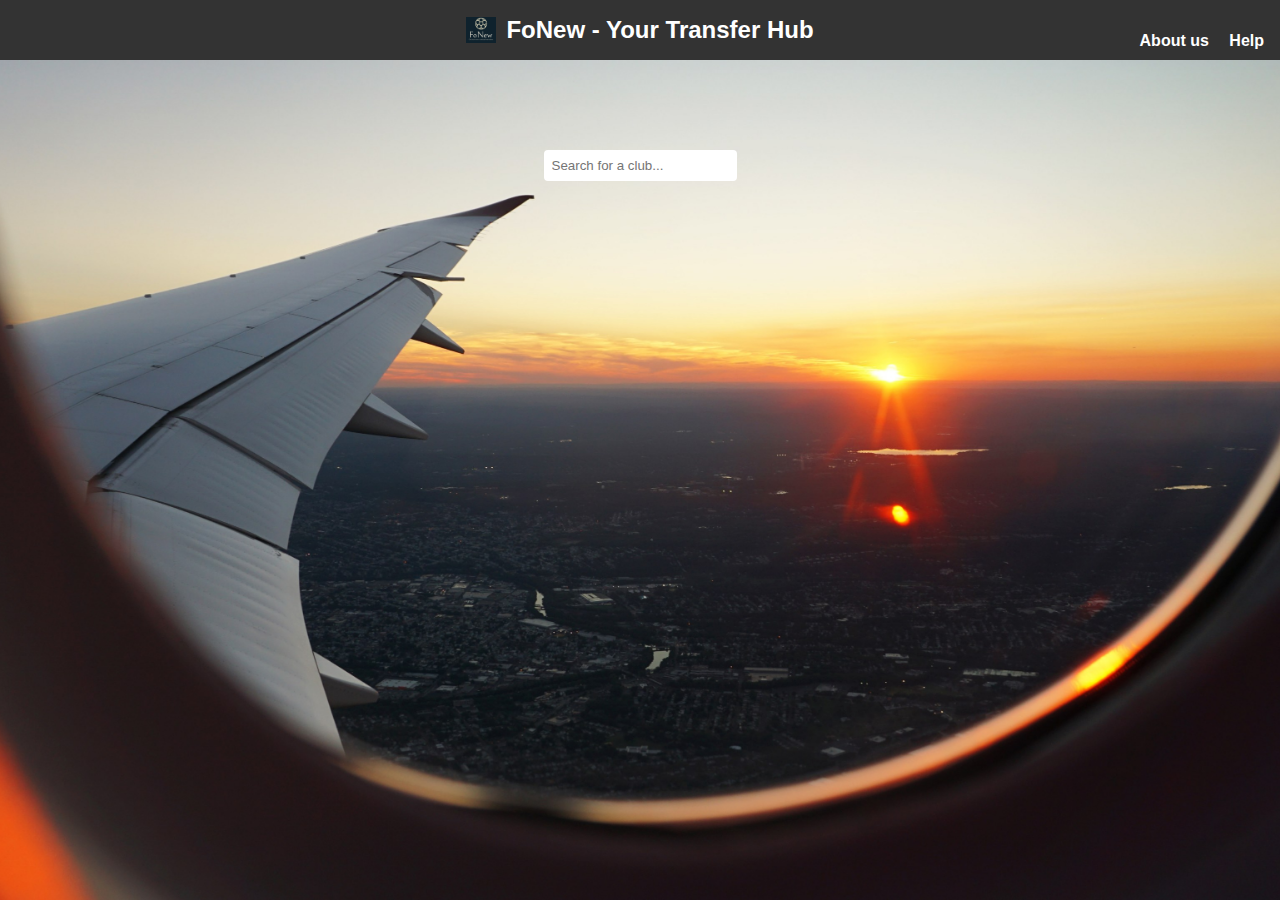
==== index.html @ 8a061b53 "Heb alle files en images van mijn code die ik had gemaakt in visual studio code over gexet naar deze" ====
<!DOCTYPE html>
<html lang="en">
<head>
  <meta charset="UTF-8">
  <meta name="viewport" content="width=device-width, initial-scale=1.0">
  <title>FoNew - Your Transfer Hub</title>
  <link rel="icon" href="/img/Logo-app.png" type="image/x-icon">
  <link rel="stylesheet" href="/css/style.css">
  <link rel="stylesheet" href="/css/Menu.css">
</head>
<body>

  <header>
    <div class="menu-toggle">
      <div class="menu-bar"></div>
      <div class="menu-bar"></div>
      <div class="menu-bar"></div>
    </div>
    <div class="menu">
      <ul>
        <li><a href="/About.html">About us</a></li>
        <li><a href="/Help.html">Help</a></li>
      </ul>
    </div>
    <div class="title">
      <img src="/img/Logo_app.png" alt="FoNew Logo" class="header-logo">
      <h1>FoNew - Your Transfer Hub</h1>
    </div>
  </header>

  <main>
    <div id="search-container">
      <input type="text" id="search-input" placeholder="Search for a club...">
      <section id="transfer-list">
      </section>
    </div>
  </main>

  <script src="/js/App.js"></script>
</body>
</html>
---- css/style.css ----
.menu {
    position: absolute;
    top: 0;
    right: 0;
    margin: 1em;
  }
  
  .menu ul {
    list-style-type: none;
    padding: 0;
  }
  
  .menu li {
    display: inline;
    margin-left: 1em;
  }
  
  .menu a {
    text-decoration: none;
    color: white;
    font-weight: bold;
  }
  
  .menu a:hover {
    color: yellow;
  }
  
  .title {
    display: flex;
    align-items: center;
    justify-content: center;
  }
  
  .header-logo {
    width: 30px;
    margin-right: 10px;
  }
  
  h1 {
    margin: 0;
    font-size: 1.5em;
  }
  
  body {
    font-family: Arial, sans-serif;
    margin: 0;
    padding: 0;
    background: url('/img/App_bk.jpg') center center fixed;
    background-size: cover;
  }
  
  header {
    background-color: #333;
    color: white;
    text-align: center;
    padding: 1em;
  }
  
  main {
    padding: 80px 20px 20px; /* Adjusted padding to ensure content is below the fixed header */
    display: flex;
    justify-content: center;
    align-items: center;
  }
  
  #search-container {
    text-align: center;
  }
  
  #search-input {
    padding: 8px;
    border: none;
    border-radius: 4px;
    margin-top: 10px;
  }
  
  .transfer-item {
    display: none;
    margin-bottom: 20px;
    cursor: pointer;
    background: rgba(255, 255, 255, 0.8);
    padding: 10px;
    border-radius: 8px;
  }
  
  .club-info {
    display: flex;
    align-items: center;
    cursor: pointer;
  }
  
  .club-badge {
    width: 50px;
    height: 50px;
    margin-right: 10px;
  }
  
  .overlay {
    position: fixed;
    top: 0;
    left: 0;
    width: 100%;
    height: 100%;
    background: rgba(0, 0, 0, 0.5);
    display: flex;
    justify-content: center;
    align-items: center;
    z-index: 1;
  }
  
  .popup {
    background: white;
    padding: 20px;
    border-radius: 8px;
    text-align: center;
  }
  
  .popup h2 {
    margin-bottom: 10px;
  }
  
  .popup button {
    background-color: #333;
    color: white;
    padding: 10px;
    border: none;
    border-radius: 4px;
    cursor: pointer;
  }
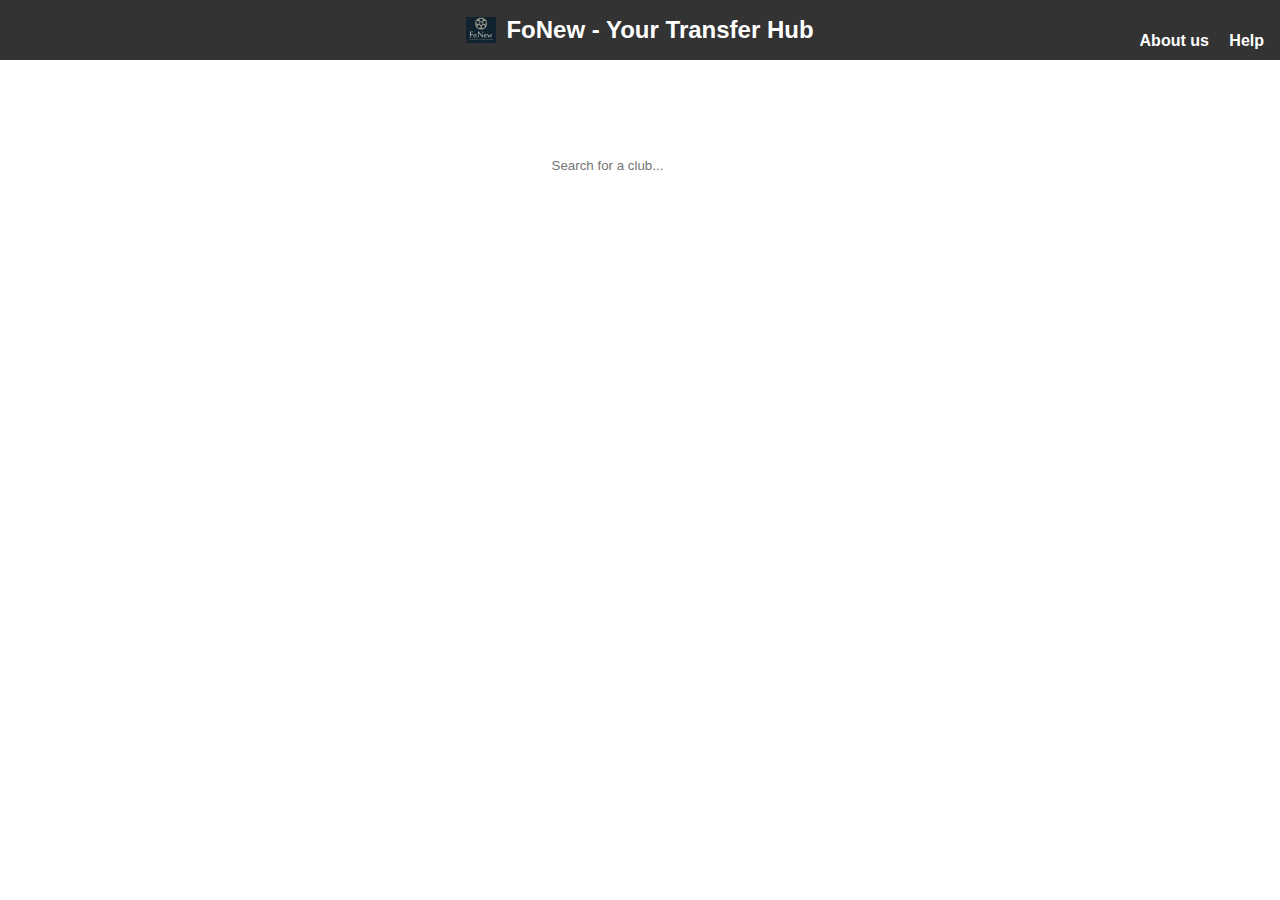
==== commit 6d6d1ad6: "Gemaakt zodat hij werkt via GitHub pages." ====
--- a/index.html
+++ b/index.html
@@ -4,9 +4,9 @@
   <meta charset="UTF-8">
   <meta name="viewport" content="width=device-width, initial-scale=1.0">
   <title>FoNew - Your Transfer Hub</title>
-  <link rel="icon" href="/img/Logo-app.png" type="image/x-icon">
-  <link rel="stylesheet" href="/css/style.css">
-  <link rel="stylesheet" href="/css/Menu.css">
+  <link rel="icon" href="img/Logo-app.png" type="image/x-icon">
+  <link rel="stylesheet" href="css/style.css">
+  <link rel="stylesheet" href="css/Menu.css">
 </head>
 <body>
 
@@ -18,12 +18,12 @@
     </div>
     <div class="menu">
       <ul>
-        <li><a href="/About.html">About us</a></li>
+        <li><a href="About.html">About us</a></li>
         <li><a href="/Help.html">Help</a></li>
       </ul>
     </div>
     <div class="title">
-      <img src="/img/Logo_app.png" alt="FoNew Logo" class="header-logo">
+      <img src="img/Logo_app.png" alt="FoNew Logo" class="header-logo">
       <h1>FoNew - Your Transfer Hub</h1>
     </div>
   </header>
@@ -36,6 +36,6 @@
     </div>
   </main>
 
-  <script src="/js/App.js"></script>
+  <script src="js/App.js"></script>
 </body>
 </html>
--- a/css/style.css
+++ b/css/style.css
@@ -45,7 +45,7 @@
     font-family: Arial, sans-serif;
     margin: 0;
     padding: 0;
-    background: url('/img/App_bk.jpg') center center fixed;
+    background: url('img/App_bk.jpg') center center fixed;
     background-size: cover;
   }
   
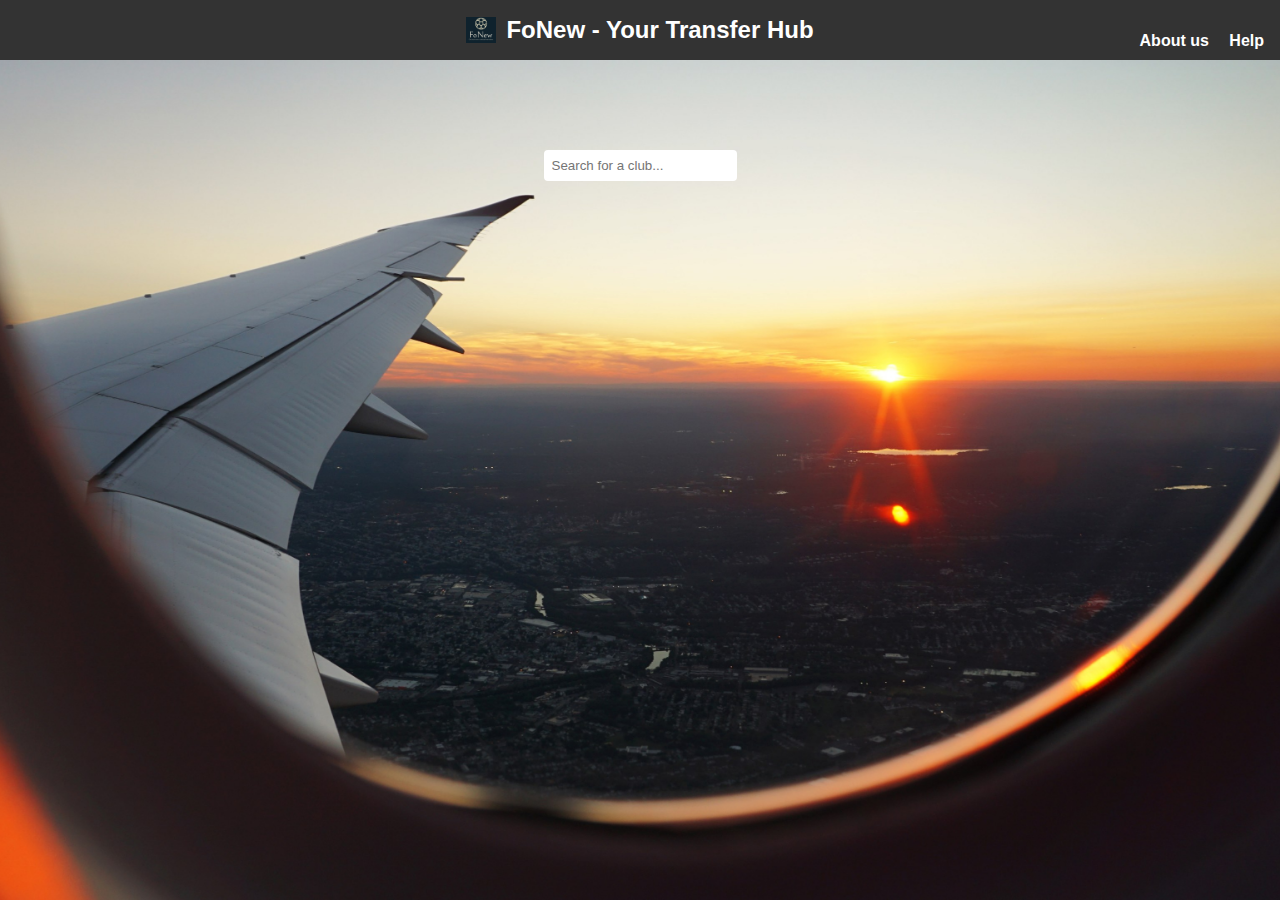
==== commit a01e35b6: "Het gebruiken van GitHub pages mogelijk gemaakt doormiddel van ../ en het verwijderen van / voor bij" ====
--- a/index.html
+++ b/index.html
@@ -4,9 +4,9 @@
   <meta charset="UTF-8">
   <meta name="viewport" content="width=device-width, initial-scale=1.0">
   <title>FoNew - Your Transfer Hub</title>
-  <link rel="icon" href="img/Logo-app.png" type="image/x-icon">
+  <link rel="icon" href="img/Logo_app.png" type="image/x-icon">
   <link rel="stylesheet" href="css/style.css">
-  <link rel="stylesheet" href="css/Menu.css">
+  <link rel="stylesheet" href="css/menu.css">
 </head>
 <body>
 
@@ -18,8 +18,8 @@
     </div>
     <div class="menu">
       <ul>
-        <li><a href="About.html">About us</a></li>
-        <li><a href="/Help.html">Help</a></li>
+        <li><a href="about.html">About us</a></li>
+        <li><a href="help.html">Help</a></li>
       </ul>
     </div>
     <div class="title">
@@ -36,6 +36,6 @@
     </div>
   </main>
 
-  <script src="js/App.js"></script>
+  <script src="js/app.js"></script>
 </body>
 </html>
--- a/css/style.css
+++ b/css/style.css
@@ -45,7 +45,7 @@
     font-family: Arial, sans-serif;
     margin: 0;
     padding: 0;
-    background: url('img/App_bk.jpg') center center fixed;
+    background: url('../img/App_bk.jpg') center center fixed;
     background-size: cover;
   }
   
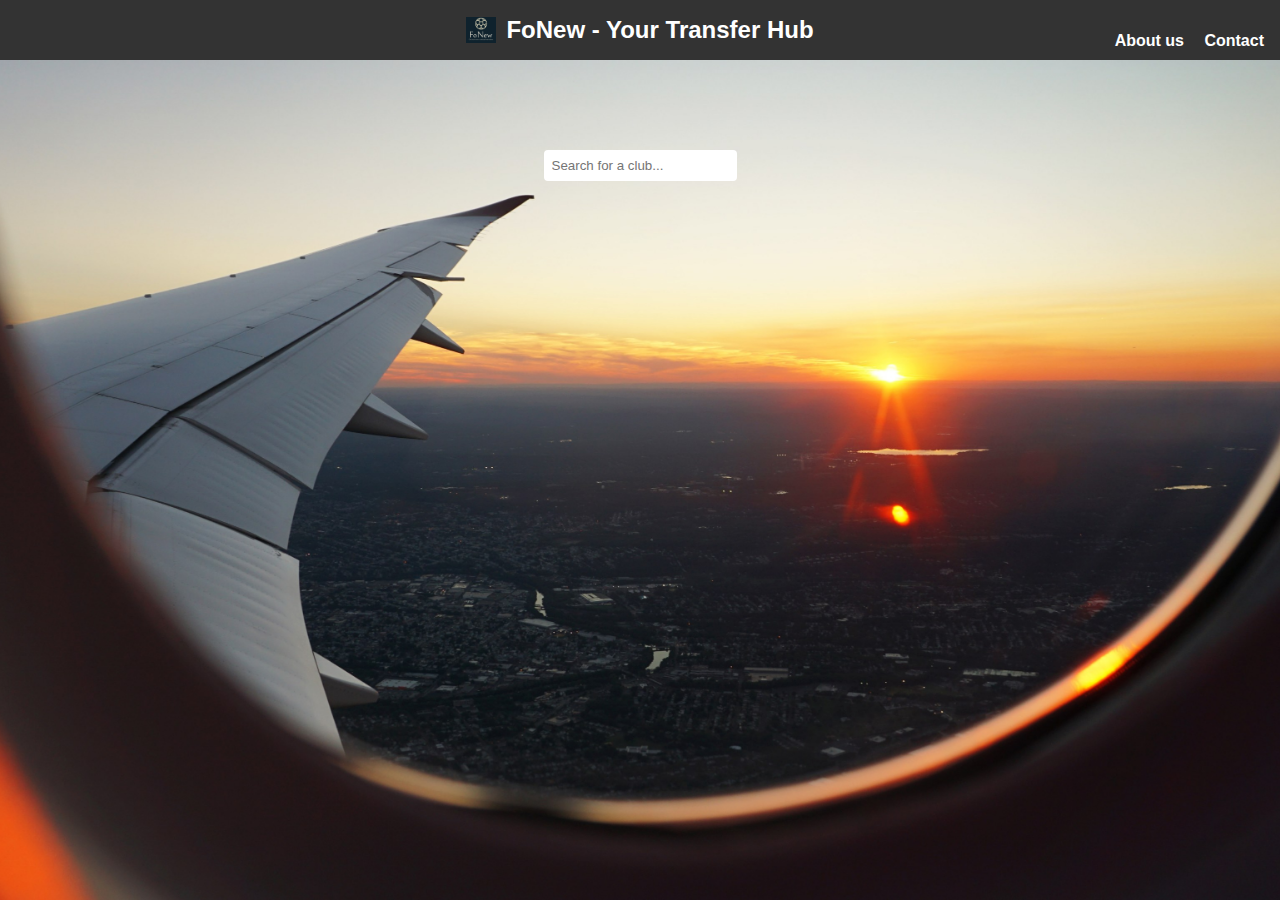
==== commit 9395a5d5: "Even de benaming van alle help files naar contact files vermoemt, vind ik duidelijker dan help en ik" ====
--- a/index.html
+++ b/index.html
@@ -19,7 +19,7 @@
     <div class="menu">
       <ul>
         <li><a href="about.html">About us</a></li>
-        <li><a href="help.html">Help</a></li>
+        <li><a href="help.html">Contact</a></li>
       </ul>
     </div>
     <div class="title">
